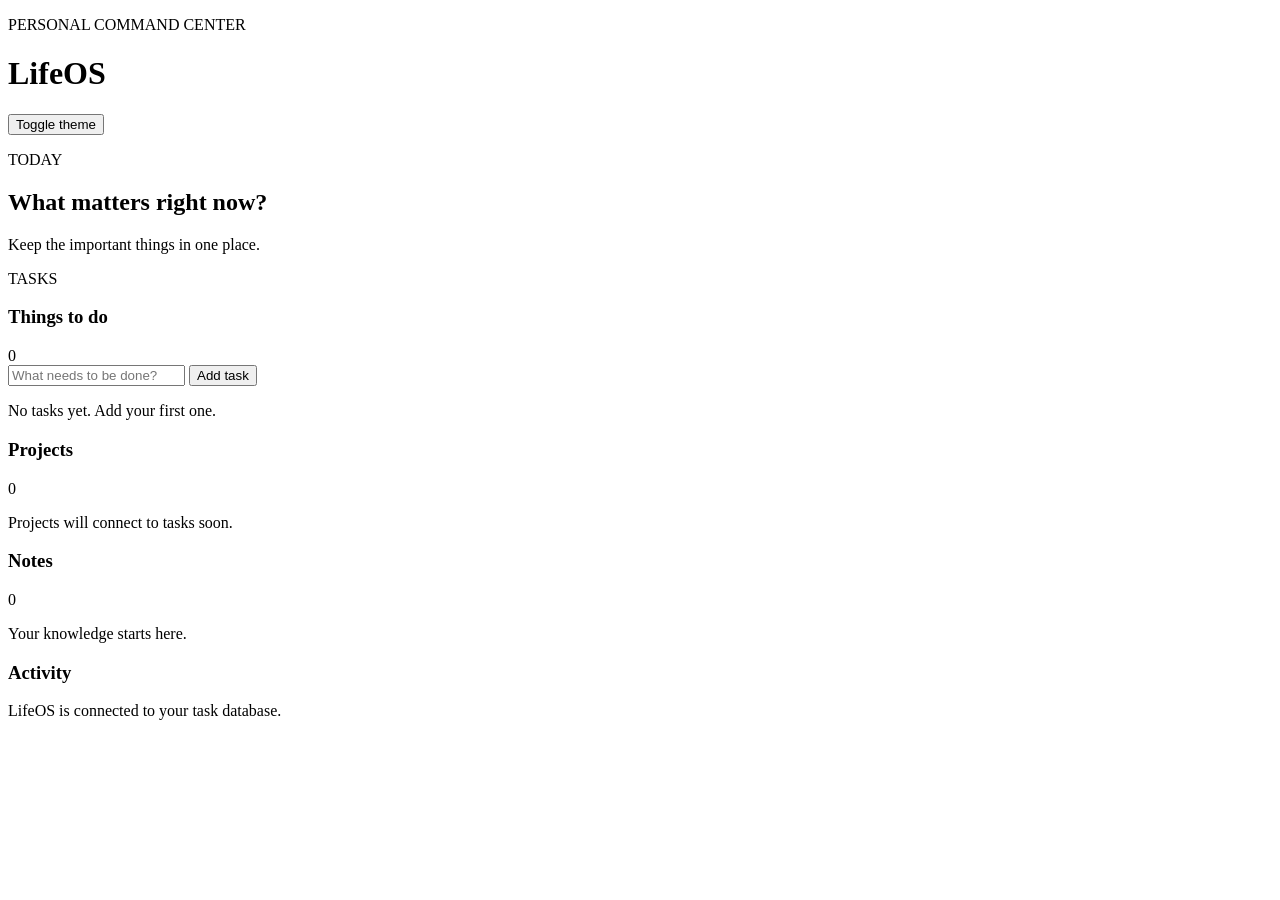
==== frontend/index.html @ 5ee3077b "Connect dashboard to task API" ====
<!doctype html>
<html lang="en">
<head>
    <meta charset="UTF-8">
    <meta name="viewport" content="width=device-width, initial-scale=1.0">
    <title>LifeOS</title>
    <link rel="stylesheet" href="/css/style.css">
</head>
<body>
    <main class="app">
        <header class="topbar">
            <div>
                <p class="eyebrow">PERSONAL COMMAND CENTER</p>
                <h1>LifeOS</h1>
            </div>
            <button id="theme-button" type="button">Toggle theme</button>
        </header>

        <section class="hero">
            <p class="eyebrow">TODAY</p>
            <h2>What matters right now?</h2>
            <p class="muted">Keep the important things in one place.</p>
        </section>

        <section class="card task-panel">
            <div class="card-heading">
                <div>
                    <p class="eyebrow">TASKS</p>
                    <h3>Things to do</h3>
                </div>
                <span id="task-count">0</span>
            </div>

            <form id="task-form" class="task-form">
                <input id="task-title" name="title" type="text" maxlength="200"
                       placeholder="What needs to be done?" autocomplete="off" required>
                <button type="submit">Add task</button>
            </form>

            <p id="task-error" class="error" hidden></p>
            <ul id="task-list" class="task-list"></ul>
            <p id="empty-tasks" class="muted">No tasks yet. Add your first one.</p>
        </section>

        <section class="grid">
            <article class="card">
                <div class="card-heading"><h3>Projects</h3><span>0</span></div>
                <p class="muted">Projects will connect to tasks soon.</p>
            </article>
            <article class="card">
                <div class="card-heading"><h3>Notes</h3><span>0</span></div>
                <p class="muted">Your knowledge starts here.</p>
            </article>
        </section>

        <section class="activity card">
            <h3>Activity</h3>
            <p id="activity-message" class="muted">LifeOS is connected to your task database.</p>
        </section>
    </main>
    <script src="/js/main.js"></script>
</body>
</html>
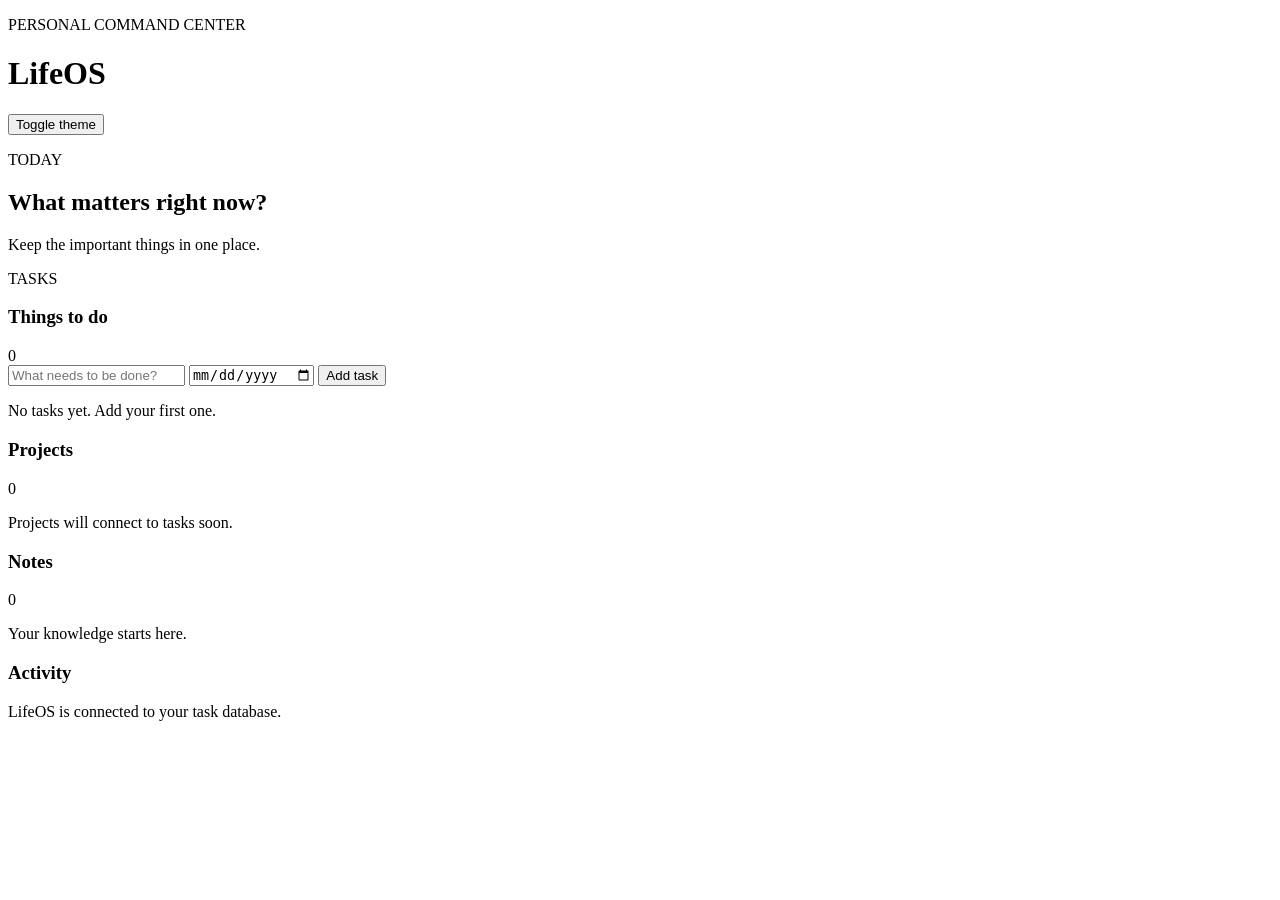
==== commit b57aec39: "Add task due dates and editing" ====
--- a/frontend/index.html
+++ b/frontend/index.html
@@ -1,63 +1,35 @@
 <!doctype html>
 <html lang="en">
 <head>
-    <meta charset="UTF-8">
-    <meta name="viewport" content="width=device-width, initial-scale=1.0">
-    <title>LifeOS</title>
-    <link rel="stylesheet" href="/css/style.css">
+<meta charset="UTF-8">
+<meta name="viewport" content="width=device-width, initial-scale=1.0">
+<title>LifeOS</title>
+<link rel="stylesheet" href="/css/style.css">
 </head>
 <body>
-    <main class="app">
-        <header class="topbar">
-            <div>
-                <p class="eyebrow">PERSONAL COMMAND CENTER</p>
-                <h1>LifeOS</h1>
-            </div>
-            <button id="theme-button" type="button">Toggle theme</button>
-        </header>
-
-        <section class="hero">
-            <p class="eyebrow">TODAY</p>
-            <h2>What matters right now?</h2>
-            <p class="muted">Keep the important things in one place.</p>
-        </section>
-
-        <section class="card task-panel">
-            <div class="card-heading">
-                <div>
-                    <p class="eyebrow">TASKS</p>
-                    <h3>Things to do</h3>
-                </div>
-                <span id="task-count">0</span>
-            </div>
-
-            <form id="task-form" class="task-form">
-                <input id="task-title" name="title" type="text" maxlength="200"
-                       placeholder="What needs to be done?" autocomplete="off" required>
-                <button type="submit">Add task</button>
-            </form>
-
-            <p id="task-error" class="error" hidden></p>
-            <ul id="task-list" class="task-list"></ul>
-            <p id="empty-tasks" class="muted">No tasks yet. Add your first one.</p>
-        </section>
-
-        <section class="grid">
-            <article class="card">
-                <div class="card-heading"><h3>Projects</h3><span>0</span></div>
-                <p class="muted">Projects will connect to tasks soon.</p>
-            </article>
-            <article class="card">
-                <div class="card-heading"><h3>Notes</h3><span>0</span></div>
-                <p class="muted">Your knowledge starts here.</p>
-            </article>
-        </section>
-
-        <section class="activity card">
-            <h3>Activity</h3>
-            <p id="activity-message" class="muted">LifeOS is connected to your task database.</p>
-        </section>
-    </main>
-    <script src="/js/main.js"></script>
+<main class="app">
+<header class="topbar">
+<div><p class="eyebrow">PERSONAL COMMAND CENTER</p><h1>LifeOS</h1></div>
+<button id="theme-button" type="button">Toggle theme</button>
+</header>
+<section class="hero"><p class="eyebrow">TODAY</p><h2>What matters right now?</h2><p class="muted">Keep the important things in one place.</p></section>
+<section class="card task-panel">
+<div class="card-heading"><div><p class="eyebrow">TASKS</p><h3>Things to do</h3></div><span id="task-count">0</span></div>
+<form id="task-form" class="task-form">
+<input id="task-title" type="text" maxlength="200" placeholder="What needs to be done?" autocomplete="off" required>
+<input id="task-due" type="date" aria-label="Due date">
+<button type="submit">Add task</button>
+</form>
+<p id="task-error" class="error" hidden></p>
+<ul id="task-list" class="task-list"></ul>
+<p id="empty-tasks" class="muted">No tasks yet. Add your first one.</p>
+</section>
+<section class="grid">
+<article class="card"><div class="card-heading"><h3>Projects</h3><span>0</span></div><p class="muted">Projects will connect to tasks soon.</p></article>
+<article class="card"><div class="card-heading"><h3>Notes</h3><span>0</span></div><p class="muted">Your knowledge starts here.</p></article>
+</section>
+<section class="activity card"><h3>Activity</h3><p id="activity-message" class="muted">LifeOS is connected to your task database.</p></section>
+</main>
+<script src="/js/main.js"></script>
 </body>
 </html>
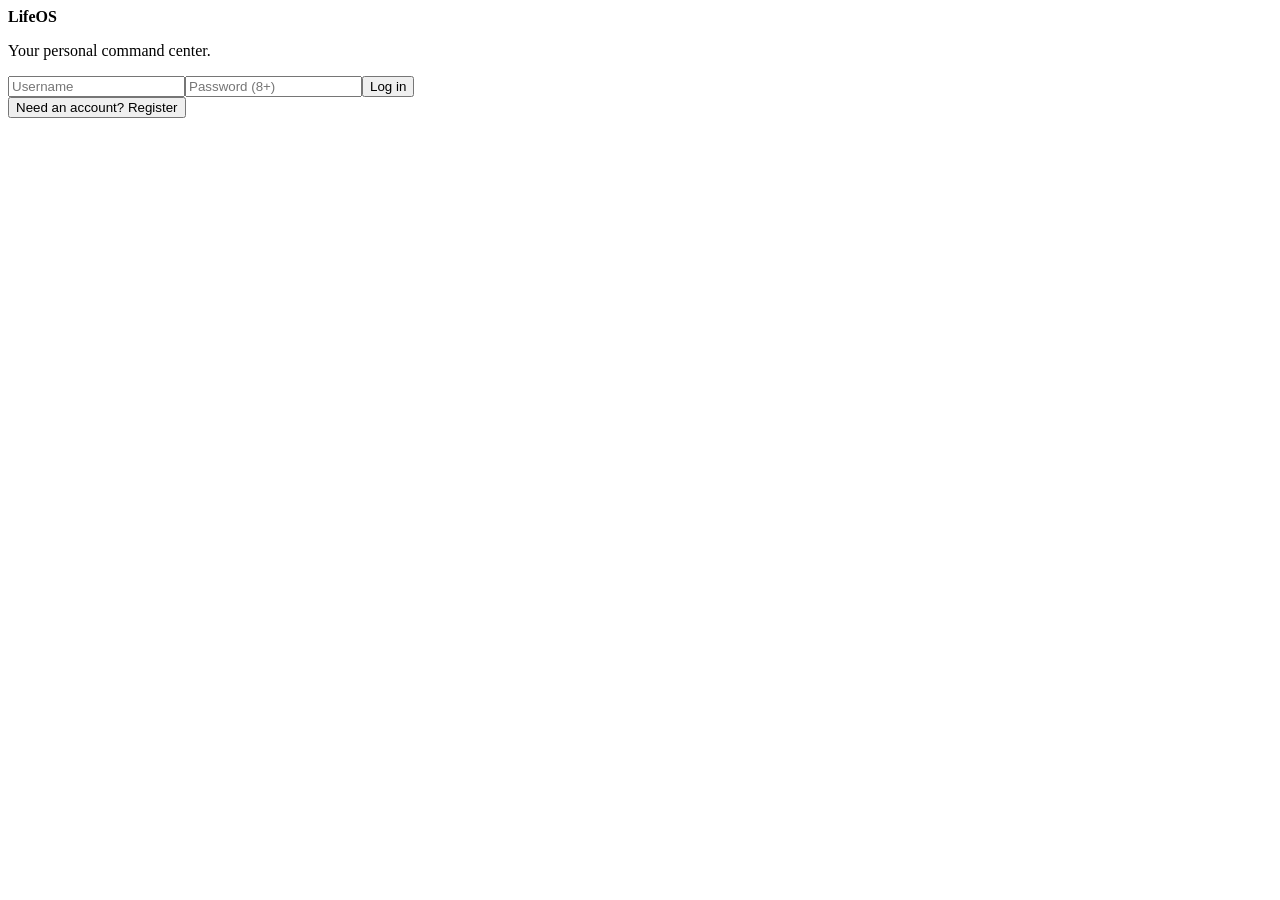
==== commit 4b3606fb: "Build complete LifeOS MVP" ====
--- a/frontend/index.html
+++ b/frontend/index.html
@@ -1,35 +1,3 @@
-<!doctype html>
-<html lang="en">
-<head>
-<meta charset="UTF-8">
-<meta name="viewport" content="width=device-width, initial-scale=1.0">
-<title>LifeOS</title>
-<link rel="stylesheet" href="/css/style.css">
-</head>
-<body>
-<main class="app">
-<header class="topbar">
-<div><p class="eyebrow">PERSONAL COMMAND CENTER</p><h1>LifeOS</h1></div>
-<button id="theme-button" type="button">Toggle theme</button>
-</header>
-<section class="hero"><p class="eyebrow">TODAY</p><h2>What matters right now?</h2><p class="muted">Keep the important things in one place.</p></section>
-<section class="card task-panel">
-<div class="card-heading"><div><p class="eyebrow">TASKS</p><h3>Things to do</h3></div><span id="task-count">0</span></div>
-<form id="task-form" class="task-form">
-<input id="task-title" type="text" maxlength="200" placeholder="What needs to be done?" autocomplete="off" required>
-<input id="task-due" type="date" aria-label="Due date">
-<button type="submit">Add task</button>
-</form>
-<p id="task-error" class="error" hidden></p>
-<ul id="task-list" class="task-list"></ul>
-<p id="empty-tasks" class="muted">No tasks yet. Add your first one.</p>
-</section>
-<section class="grid">
-<article class="card"><div class="card-heading"><h3>Projects</h3><span>0</span></div><p class="muted">Projects will connect to tasks soon.</p></article>
-<article class="card"><div class="card-heading"><h3>Notes</h3><span>0</span></div><p class="muted">Your knowledge starts here.</p></article>
-</section>
-<section class="activity card"><h3>Activity</h3><p id="activity-message" class="muted">LifeOS is connected to your task database.</p></section>
-</main>
-<script src="/js/main.js"></script>
-</body>
-</html>+<!doctype html><html><head><meta charset="utf-8"><meta name="viewport" content="width=device-width,initial-scale=1"><title>LifeOS</title><link rel="stylesheet" href="/css/style.css"></head><body>
+<div id="auth"><div class="authcard"><b class="brand">LifeOS</b><p class="muted">Your personal command center.</p><form id="authform"><input id="user" placeholder="Username" minlength="3" required><input id="pass" type="password" placeholder="Password (8+)" minlength="8" required><button>Log in</button></form><button id="switch" class="link">Need an account? Register</button><p id="aerr" class="err"></p></div></div>
+<div id="app" hidden><aside><div class="brand">LifeOS</div><button class="nav active" data-v="dashboard">Dashboard</button><button class="nav" data-v="tasks">Tasks</button><button class="nav" data-v="projects">Projects</button><button class="nav" data-v="notes">Notes</button><button class="nav" data-v="files">Files</button><button id="logout" class="link">Log out</button></aside><main><header><div><small id="kicker">OVERVIEW</small><h1 id="title">Dashboard</h1></div><div class="tools"><input id="search" placeholder="Search everything…"><button id="theme">☾</button></div></header><section id="content"></section></main></div><script src="/js/main.js"></script></body></html>
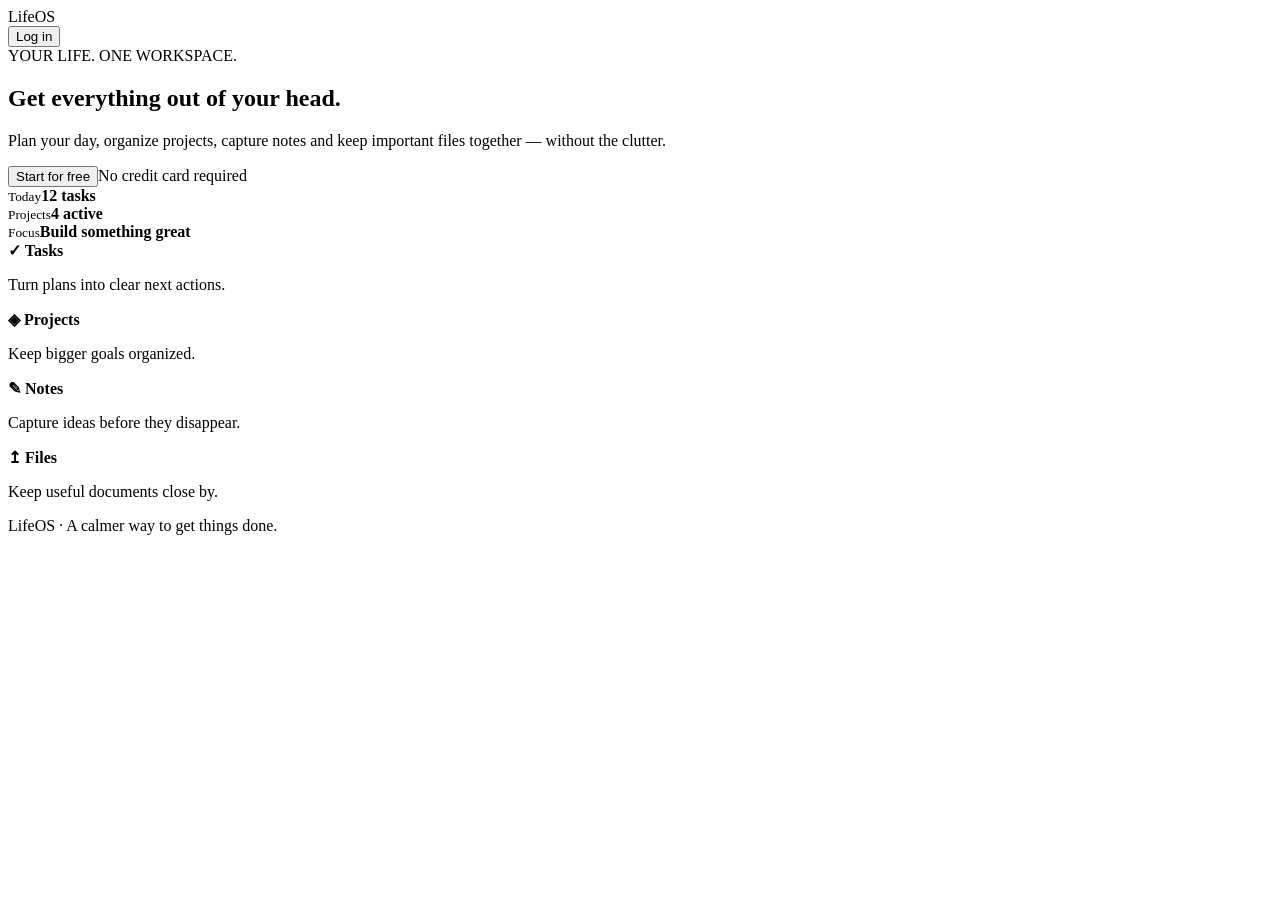
==== commit ffab5a6e: "Give LifeOS a real product landing and app shell" ====
--- a/frontend/index.html
+++ b/frontend/index.html
@@ -1,3 +1,34 @@
-<!doctype html><html><head><meta charset="utf-8"><meta name="viewport" content="width=device-width,initial-scale=1"><title>LifeOS</title><link rel="stylesheet" href="/css/style.css"></head><body>
-<div id="auth"><div class="authcard"><b class="brand">LifeOS</b><p class="muted">Your personal command center.</p><form id="authform"><input id="user" placeholder="Username" minlength="3" required><input id="pass" type="password" placeholder="Password (8+)" minlength="8" required><button>Log in</button></form><button id="switch" class="link">Need an account? Register</button><p id="aerr" class="err"></p></div></div>
-<div id="app" hidden><aside><div class="brand">LifeOS</div><button class="nav active" data-v="dashboard">Dashboard</button><button class="nav" data-v="tasks">Tasks</button><button class="nav" data-v="projects">Projects</button><button class="nav" data-v="notes">Notes</button><button class="nav" data-v="files">Files</button><button id="logout" class="link">Log out</button></aside><main><header><div><small id="kicker">OVERVIEW</small><h1 id="title">Dashboard</h1></div><div class="tools"><input id="search" placeholder="Search everything…"><button id="theme">☾</button></div></header><section id="content"></section></main></div><script src="/js/main.js"></script></body></html>+<!doctype html>
+<html lang="en">
+<head>
+<meta charset="utf-8">
+<meta name="viewport" content="width=device-width,initial-scale=1">
+<meta name="theme-color" content="#111827">
+<meta name="description" content="LifeOS is your simple personal command center for tasks, projects, notes and files.">
+<title>LifeOS — Your personal command center</title>
+<link rel="manifest" href="/manifest.webmanifest">
+<link rel="stylesheet" href="/css/style.css">
+</head>
+<body>
+<div id="landing">
+  <nav class="landing-nav"><div class="brand">Life<span>OS</span></div><button type="button" id="landingLogin" class="soft">Log in</button></nav>
+  <section class="hero">
+    <div class="hero-copy"><span class="eyebrow">YOUR LIFE. ONE WORKSPACE.</span><h1>Get everything out of your head.</h1><p>Plan your day, organize projects, capture notes and keep important files together — without the clutter.</p><div class="hero-actions"><button type="button" id="heroStart" class="primary large">Start for free</button><span class="muted">No credit card required</span></div></div>
+    <div class="hero-panel"><div class="window-top"><i></i><i></i><i></i></div><div class="mini-grid"><div><small>Today</small><strong>12 tasks</strong></div><div><small>Projects</small><strong>4 active</strong></div><div class="wide"><small>Focus</small><strong>Build something great</strong><div class="progress"><span></span></div></div></div></div>
+  </section>
+  <section class="features"><div><b>✓ Tasks</b><p>Turn plans into clear next actions.</p></div><div><b>◈ Projects</b><p>Keep bigger goals organized.</p></div><div><b>✎ Notes</b><p>Capture ideas before they disappear.</p></div><div><b>↥ Files</b><p>Keep useful documents close by.</p></div></section>
+  <footer>LifeOS · A calmer way to get things done.</footer>
+</div>
+<div id="auth" hidden>
+  <div class="authcard"><button type="button" id="backLanding" class="back">← Back</button><b class="brand">Life<span>OS</span></b><h1 id="authTitle">Welcome back</h1><p id="authSubtitle" class="muted">Log in to continue to your workspace.</p>
+  <form id="authform"><label>Username<input id="user" autocomplete="username" placeholder="Your username" minlength="3" required></label><label>Password<input id="pass" autocomplete="current-password" type="password" placeholder="At least 8 characters" minlength="8" required></label><button id="authSubmit" class="primary">Log in</button></form>
+  <button type="button" id="switch" class="link">Need an account? Register</button><p id="aerr" class="err"></p></div>
+</div>
+<div id="app" hidden>
+  <aside><div class="brand sidebrand">Life<span>OS</span></div><div class="workspace"><small>WORKSPACE</small><b>My Life</b></div>
+  <button type="button" class="nav active" data-v="dashboard"><span>⌂</span>Dashboard</button><button type="button" class="nav" data-v="tasks"><span>✓</span>Tasks</button><button type="button" class="nav" data-v="projects"><span>◈</span>Projects</button><button type="button" class="nav" data-v="notes"><span>✎</span>Notes</button><button type="button" class="nav" data-v="files"><span>↥</span>Files</button>
+  <div class="side-bottom"><button type="button" id="theme" class="side-action">☾ <span>Appearance</span></button><button type="button" id="logout" class="side-action">↪ <span>Log out</span></button></div></aside>
+  <main><header><div><small id="kicker">OVERVIEW</small><h1 id="title">Dashboard</h1></div><div class="tools"><label class="search"><span>⌕</span><input id="search" aria-label="Search everything" placeholder="Search everything…"></label></div></header><section id="content"></section></main>
+</div>
+<script src="/js/main.js"></script>
+</body></html>
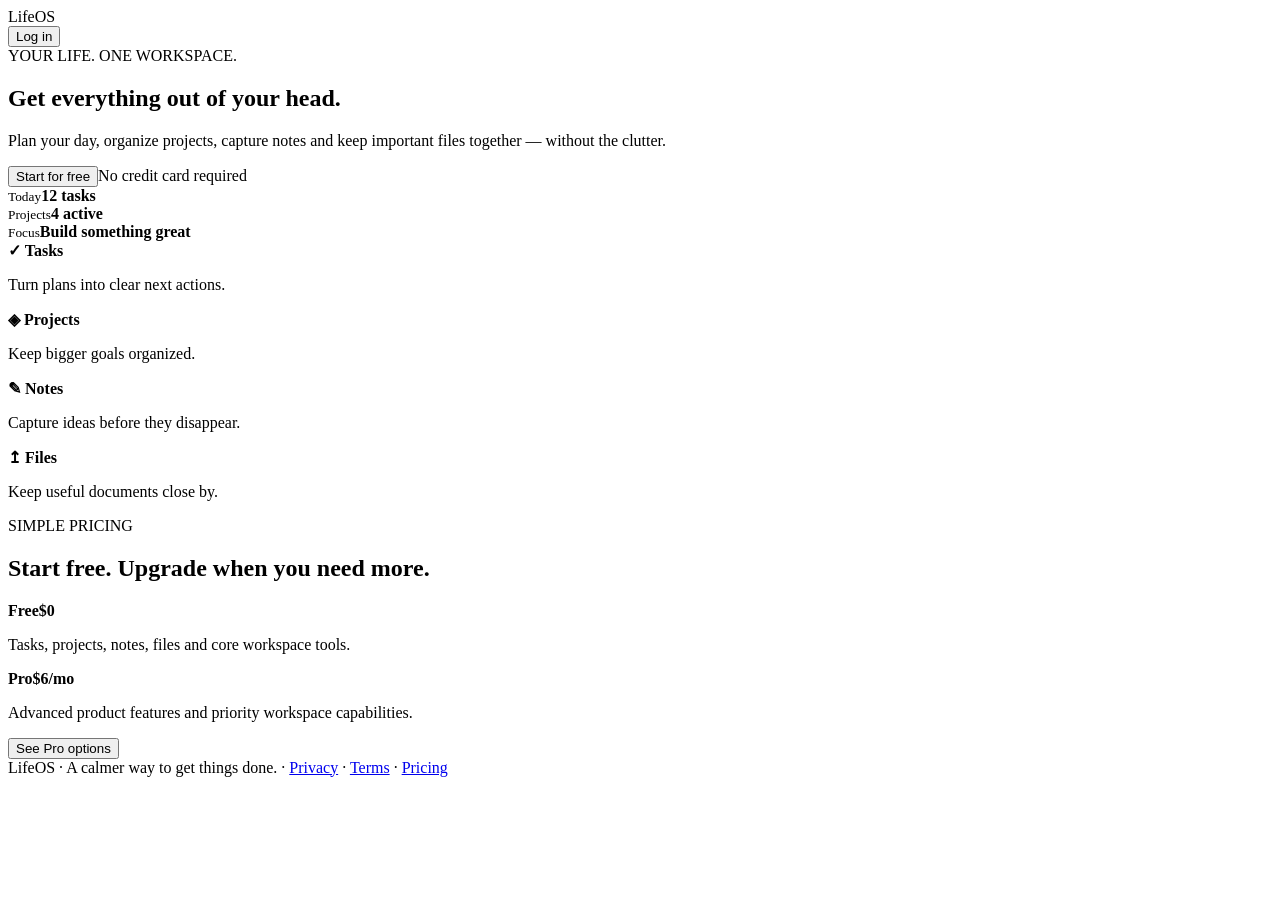
==== commit 12bf09b8: "Add pricing, SEO and Pro UI" ====
--- a/frontend/index.html
+++ b/frontend/index.html
@@ -4,7 +4,7 @@
 <meta charset="utf-8">
 <meta name="viewport" content="width=device-width,initial-scale=1">
 <meta name="theme-color" content="#111827">
-<meta name="description" content="LifeOS is your simple personal command center for tasks, projects, notes and files.">
+<meta name="description" content="LifeOS is a personal command center for tasks, projects, notes and files. Organize your day in one calm workspace."><meta name="robots" content="index,follow"><link rel="canonical" href="https://lifeos-nqn8-production.up.railway.app/"><script type="application/ld+json">{"@context":"https://schema.org","@type":"SoftwareApplication","name":"LifeOS","applicationCategory":"ProductivityApplication","operatingSystem":"Web, Android","description":"Personal command center for tasks, projects, notes and files."}</script>
 <title>LifeOS — Your personal command center</title>
 <link rel="manifest" href="/manifest.webmanifest">
 <link rel="stylesheet" href="/css/style.css">
@@ -17,18 +17,18 @@
     <div class="hero-panel"><div class="window-top"><i></i><i></i><i></i></div><div class="mini-grid"><div><small>Today</small><strong>12 tasks</strong></div><div><small>Projects</small><strong>4 active</strong></div><div class="wide"><small>Focus</small><strong>Build something great</strong><div class="progress"><span></span></div></div></div></div>
   </section>
   <section class="features"><div><b>✓ Tasks</b><p>Turn plans into clear next actions.</p></div><div><b>◈ Projects</b><p>Keep bigger goals organized.</p></div><div><b>✎ Notes</b><p>Capture ideas before they disappear.</p></div><div><b>↥ Files</b><p>Keep useful documents close by.</p></div></section>
-  <footer>LifeOS · A calmer way to get things done.</footer>
+  <section class="pricing-preview"><span class="eyebrow">SIMPLE PRICING</span><h2>Start free. Upgrade when you need more.</h2><div class="pricing-cards"><div><b>Free</b><strong>$0</strong><p>Tasks, projects, notes, files and core workspace tools.</p></div><div><b>Pro</b><strong>$6<span>/mo</span></strong><p>Advanced product features and priority workspace capabilities.</p><button type="button" id="pricingStart" class="primary">See Pro options</button></div></div></section><footer>LifeOS · A calmer way to get things done. · <a href="/privacy">Privacy</a> · <a href="/terms">Terms</a> · <a href="/pricing">Pricing</a></footer>
 </div>
 <div id="auth" hidden>
   <div class="authcard"><button type="button" id="backLanding" class="back">← Back</button><b class="brand">Life<span>OS</span></b><h1 id="authTitle">Welcome back</h1><p id="authSubtitle" class="muted">Log in to continue to your workspace.</p>
-  <form id="authform"><label>Username<input id="user" autocomplete="username" placeholder="Your username" minlength="3" required></label><label>Password<input id="pass" autocomplete="current-password" type="password" placeholder="At least 8 characters" minlength="8" required></label><button id="authSubmit" class="primary">Log in</button></form>
+  <form id="authform"><label>Username<input id="user" autocomplete="username" placeholder="Your username" minlength="3" required></label><label id="emailLabel" hidden>Email<input id="email" autocomplete="email" type="email" placeholder="you@example.com"></label><label>Password<input id="pass" autocomplete="current-password" type="password" placeholder="At least 8 characters" minlength="8" required></label><button id="authSubmit" class="primary">Log in</button></form>
   <button type="button" id="switch" class="link">Need an account? Register</button><p id="aerr" class="err"></p></div>
 </div>
 <div id="app" hidden>
   <aside><div class="brand sidebrand">Life<span>OS</span></div><div class="workspace"><small>WORKSPACE</small><b>My Life</b></div>
-  <button type="button" class="nav active" data-v="dashboard"><span>⌂</span>Dashboard</button><button type="button" class="nav" data-v="tasks"><span>✓</span>Tasks</button><button type="button" class="nav" data-v="projects"><span>◈</span>Projects</button><button type="button" class="nav" data-v="notes"><span>✎</span>Notes</button><button type="button" class="nav" data-v="files"><span>↥</span>Files</button>
-  <div class="side-bottom"><button type="button" id="theme" class="side-action">☾ <span>Appearance</span></button><button type="button" id="logout" class="side-action">↪ <span>Log out</span></button></div></aside>
-  <main><header><div><small id="kicker">OVERVIEW</small><h1 id="title">Dashboard</h1></div><div class="tools"><label class="search"><span>⌕</span><input id="search" aria-label="Search everything" placeholder="Search everything…"></label></div></header><section id="content"></section></main>
+  <button type="button" class="nav active" data-v="dashboard"><span>⌂</span>Dashboard</button><button type="button" class="nav" data-v="tasks"><span>✓</span>Tasks</button><button type="button" class="nav" data-v="projects"><span>◈</span>Projects</button><button type="button" class="nav" data-v="notes"><span>✎</span>Notes</button><button type="button" class="nav" data-v="files"><span>↥</span>Files</button><button type="button" class="nav" data-v="settings"><span>⚙</span>Settings</button>
+  <div class="side-bottom"><button type="button" id="theme" class="side-action">☾ <span>Appearance</span></button><button type="button" id="upgrade" class="side-action">★ <span>Upgrade to Pro</span></button><button type="button" id="logout" class="side-action">↪ <span>Log out</span></button></div></aside>
+  <main><header><div><small id="kicker">OVERVIEW</small><h1 id="title">Dashboard</h1></div><div class="tools"><span id="planBadge" class="tag">Free</span><label class="search"><span>⌕</span><input id="search" aria-label="Search everything" placeholder="Search everything…"></label></div></header><section id="content"></section></main>
 </div>
 <script src="/js/main.js"></script>
 </body></html>
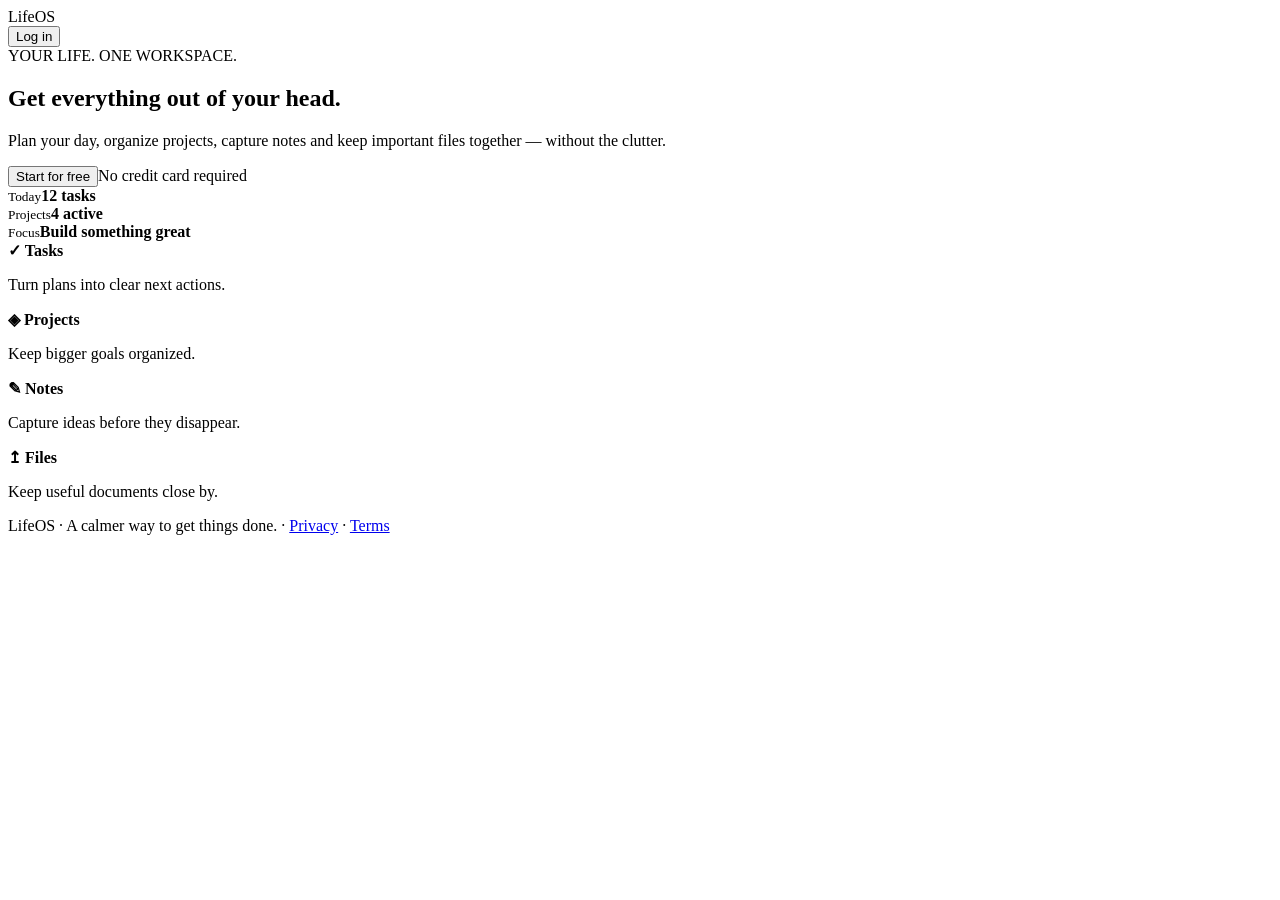
==== commit 81a9882a: "Remove premium subscription UI" ====
--- a/frontend/index.html
+++ b/frontend/index.html
@@ -17,7 +17,7 @@
     <div class="hero-panel"><div class="window-top"><i></i><i></i><i></i></div><div class="mini-grid"><div><small>Today</small><strong>12 tasks</strong></div><div><small>Projects</small><strong>4 active</strong></div><div class="wide"><small>Focus</small><strong>Build something great</strong><div class="progress"><span></span></div></div></div></div>
   </section>
   <section class="features"><div><b>✓ Tasks</b><p>Turn plans into clear next actions.</p></div><div><b>◈ Projects</b><p>Keep bigger goals organized.</p></div><div><b>✎ Notes</b><p>Capture ideas before they disappear.</p></div><div><b>↥ Files</b><p>Keep useful documents close by.</p></div></section>
-  <section class="pricing-preview"><span class="eyebrow">SIMPLE PRICING</span><h2>Start free. Upgrade when you need more.</h2><div class="pricing-cards"><div><b>Free</b><strong>$0</strong><p>Tasks, projects, notes, files and core workspace tools.</p></div><div><b>Pro</b><strong>$6<span>/mo</span></strong><p>Advanced product features and priority workspace capabilities.</p><button type="button" id="pricingStart" class="primary">See Pro options</button></div></div></section><footer>LifeOS · A calmer way to get things done. · <a href="/privacy">Privacy</a> · <a href="/terms">Terms</a> · <a href="/pricing">Pricing</a></footer>
+<footer>LifeOS · A calmer way to get things done. · <a href="/privacy">Privacy</a> · <a href="/terms">Terms</a></footer>
 </div>
 <div id="auth" hidden>
   <div class="authcard"><button type="button" id="backLanding" class="back">← Back</button><b class="brand">Life<span>OS</span></b><h1 id="authTitle">Welcome back</h1><p id="authSubtitle" class="muted">Log in to continue to your workspace.</p>
@@ -27,8 +27,8 @@
 <div id="app" hidden>
   <aside><div class="brand sidebrand">Life<span>OS</span></div><div class="workspace"><small>WORKSPACE</small><b>My Life</b></div>
   <button type="button" class="nav active" data-v="dashboard"><span>⌂</span>Dashboard</button><button type="button" class="nav" data-v="tasks"><span>✓</span>Tasks</button><button type="button" class="nav" data-v="projects"><span>◈</span>Projects</button><button type="button" class="nav" data-v="notes"><span>✎</span>Notes</button><button type="button" class="nav" data-v="files"><span>↥</span>Files</button><button type="button" class="nav" data-v="settings"><span>⚙</span>Settings</button>
-  <div class="side-bottom"><button type="button" id="theme" class="side-action">☾ <span>Appearance</span></button><button type="button" id="upgrade" class="side-action">★ <span>Upgrade to Pro</span></button><button type="button" id="logout" class="side-action">↪ <span>Log out</span></button></div></aside>
-  <main><header><div><small id="kicker">OVERVIEW</small><h1 id="title">Dashboard</h1></div><div class="tools"><span id="planBadge" class="tag">Free</span><label class="search"><span>⌕</span><input id="search" aria-label="Search everything" placeholder="Search everything…"></label></div></header><section id="content"></section></main>
+  <div class="side-bottom"><button type="button" id="theme" class="side-action">☾ <span>Appearance</span></button><button type="button" id="logout" class="side-action">↪ <span>Log out</span></button></div></aside>
+  <main><header><div><small id="kicker">OVERVIEW</small><h1 id="title">Dashboard</h1></div><div class="tools"><label class="search"><span>⌕</span><input id="search" aria-label="Search everything" placeholder="Search everything…"></label></div></header><section id="content"></section></main>
 </div>
 <script src="/js/main.js"></script>
 </body></html>
